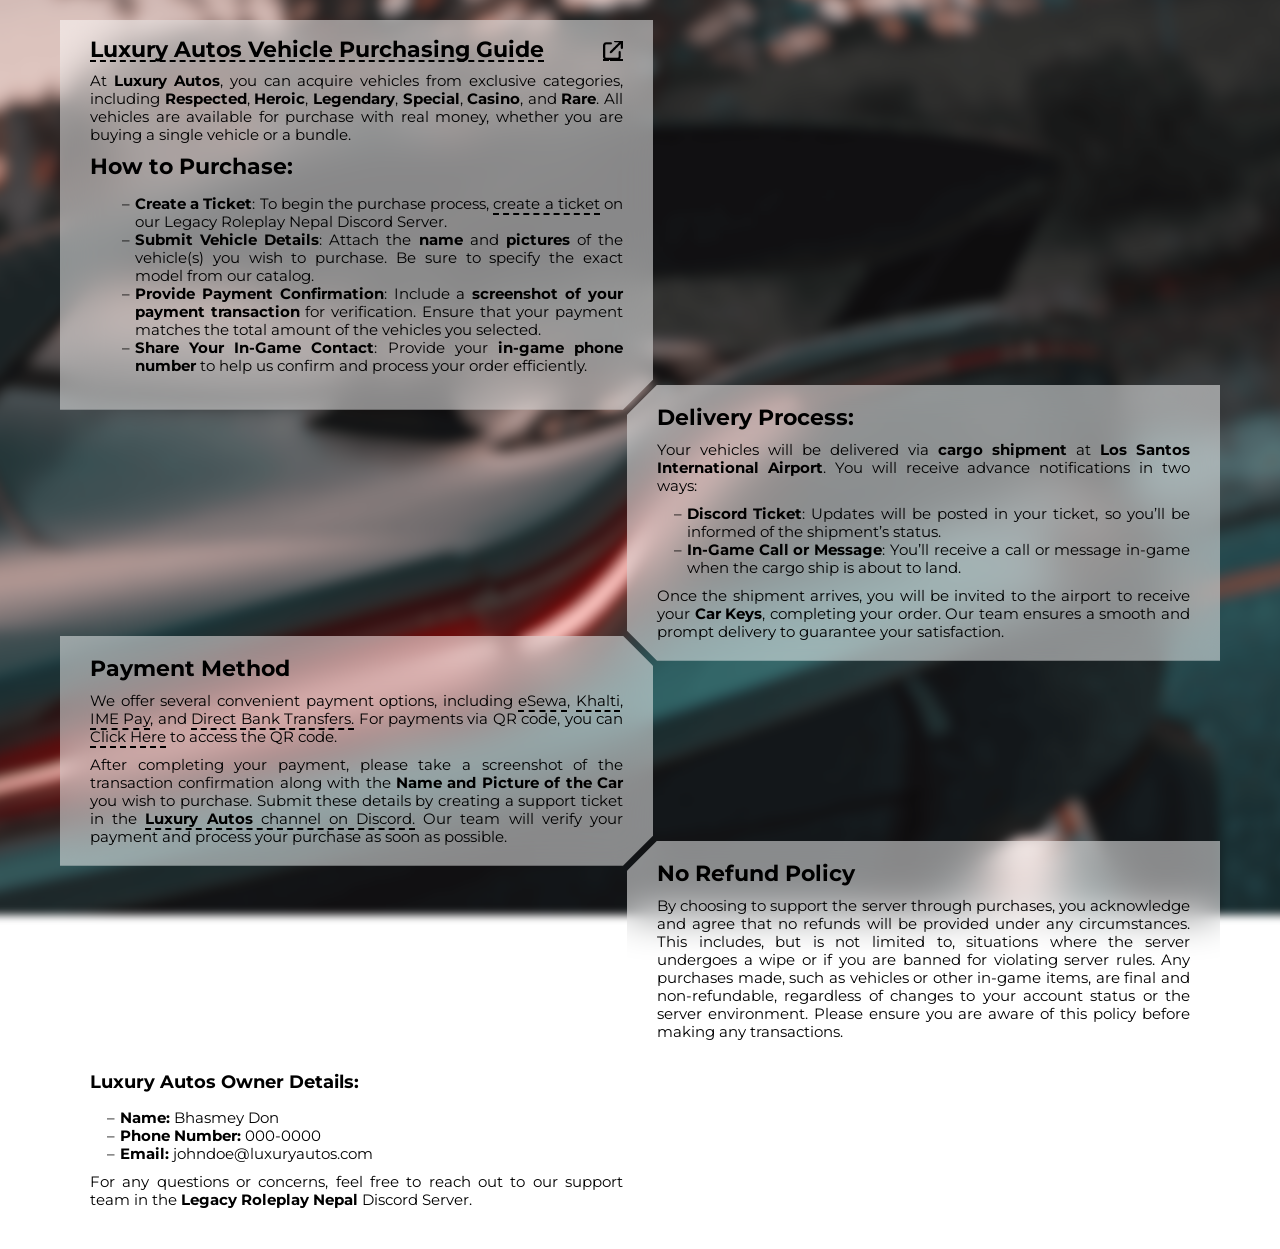
==== about.html @ 5d1df042 "first commit" ====
<!DOCTYPE html>
<html lang="en">

<head>
    <meta charset="UTF-8">
    <meta name="viewport" content="width=device-width, initial-scale=1">

    <title>About - Luxury Autos</title>
    <meta name="title" content="About EDM - Luxury Autos">
    <meta name="description" content="A Catalog for the Luxury Autos to help you find your import dream car easily.">
    <meta property="twitter:image" content="https://i.postimg.cc/vZWjpPw9/banner-min.png">
    <link rel="icon" href="https://i.postimg.cc/T25wYrTT/legacyrpnepal.png"/>
    <link rel="preconnect" href="https://fonts.googleapis.com" />
    <link rel="preconnect" href="https://fonts.gstatic.com" crossorigin />
    <link href="https://fonts.googleapis.com/css2?family=Montserrat:ital,wght@0,400;0,500;0,600;1,500&display=swap" rel="stylesheet" />
    <link rel="stylesheet" href="/css/view.css" />
    <link rel="stylesheet" href="/css/about.css" />
</head>

<body>
    <div id="page">
        <div class="section right">
            <h2>
                <a href="/?expires=&s=">Luxury Autos Vehicle Purchasing Guide</a>
                <a href="https://discord.gg/vv77atAFCt" target="_blank" title="Legacy Roleplay Nepal Store" class="external"></a>
            </h2>
    <p>
      At <strong>Luxury Autos</strong>, you can acquire vehicles from exclusive categories, including 
      <strong>Respected</strong>, <strong>Heroic</strong>, <strong>Legendary</strong>, <strong>Special</strong>, 
      <strong>Casino</strong>, and <strong>Rare</strong>. All vehicles are available for purchase with real money, 
      whether you are buying a single vehicle or a bundle.
    </p>
  
    <h2>How to Purchase:</h2>
    <ol>
      <li>
        <strong>Create a Ticket</strong>: 
        To begin the purchase process, 
        <a href="https://discord.com/channels/728249513218932736/1258548282146164807/1262074902320648233" target="_blank">create a ticket</a> 
        on our Legacy Roleplay Nepal Discord Server.
      </li>
      <li>
        <strong>Submit Vehicle Details</strong>: 
        Attach the <strong>name</strong> and <strong>pictures</strong> of the vehicle(s) you wish to purchase. Be sure to specify 
        the exact model from our catalog.
      </li>
      <li>
        <strong>Provide Payment Confirmation</strong>: 
        Include a <strong>screenshot of your payment transaction</strong> for verification. Ensure that your payment matches 
        the total amount of the vehicles you selected.
      </li>
      <li>
        <strong>Share Your In-Game Contact</strong>: 
        Provide your <strong>in-game phone number</strong> to help us confirm and process your order efficiently.
      </li>
    </ol>
    </div>
        
        <div class="section">
            <h2>Delivery Process:</h2>
    <p>
      Your vehicles will be delivered via <strong>cargo shipment</strong> at 
      <strong>Los Santos International Airport</strong>. You will receive advance notifications in two ways:
    </p>
    <ul>
      <li>
        <strong>Discord Ticket</strong>: Updates will be posted in your ticket, so you’ll be informed of the shipment’s status.
      </li>
      <li>
        <strong>In-Game Call or Message</strong>: You’ll receive a call or message in-game when the cargo ship is about to land.
      </li>
    </ul>
    <p>
      Once the shipment arrives, you will be invited to the airport to receive your <strong>Car Keys</strong>, 
      completing your order. Our team ensures a smooth and prompt delivery to guarantee your satisfaction.
    </p>
        </div>
        <div class="section">
            <h2>Payment Method</h2>
            <p>
                We offer several convenient payment options, including <a href="https://i.postimg.cc/KY8dyGYh/Esewa.jpg" target="_blank">eSewa</a>, <a href="https://i.postimg.cc/KYpCG6Kk/Khalti.jpg" target="_blank">Khalti</a>, <a href="https://i.postimg.cc/SsX3Jg8Z/IMEPAY.jpg" target="_blank">IME Pay</a>, and <a href="https://i.postimg.cc/NMWVTRkQ/BANK.jpg" target="_blank">Direct Bank Transfers.</a> 
                For payments via QR code, you can 
                <a href="https://npxfoulgaming.github.io/npxfoulgaming/payment.html" target="_blank">Click Here</a> 
                to access the QR code.
              </p>
              <p>
                After completing your payment, please take a screenshot of the transaction confirmation along with the 
                <strong>Name and Picture of the Car</strong> you wish to purchase. Submit these details by creating a 
                support ticket in the <a href="https://discord.com/channels/728249513218932736/1258548282146164807/1262074902320648233" target="_blank"><strong>Luxury Autos</strong> channel on Discord.</a> Our team will verify your payment 
                and process your purchase as soon as possible.
              </p>
        </div>
        <div class="section">
            <h2>No Refund Policy</h2>
            <p>By choosing to support the server through purchases, you acknowledge and agree that no refunds will be provided under any circumstances. This includes, but is not limited to, situations where the server undergoes a wipe or if you are banned for violating server rules. Any purchases made, such as vehicles or other in-game items, are final and non-refundable, regardless of changes to your account status or the server environment. Please ensure you are aware of this policy before making any transactions.</p>
        </div>
        <div class="section">
            <h3>Luxury Autos Owner Details:</h3>
               <ul>
                 <li><strong>Name:</strong> Bhasmey Don</li>
                 <li><strong>Phone Number:</strong> 000-0000</li>
                 <li><strong>Email:</strong> johndoe@luxuryautos.com</li>
               </ul>
               <p>For any questions or concerns, feel free to reach out to our support team in the <strong>Legacy Roleplay Nepal</strong> Discord Server.</p>
        </div>
        
    </div>
    <script src="/js/polyfill.js"></script>
</body>

</html>
---- css/view.css ----
* {
    box-sizing: border-box;
    scrollbar-width: none
}

::-webkit-scrollbar {
    width: 0
}

html,
body {
    margin: 0;
    width: 100%;
    height: 100%;
    font-family: montserrat, sans-serif
}

body::before {
    content: "";
    position: fixed;
    background-size: cover;
    background-position: center;
    top: -15px;
    left: -15px;
    right: -15px;
    bottom: -15px;
    z-index: -1;
    filter: blur(4px)
}

#page {
    width: 100%;
    margin: auto;
    display: flex;
    flex-wrap: wrap;
    justify-content: space-between;
    padding: 15px 0;
    max-width: 1550px
}

h1 {
    position: fixed;
    top: 15px;
    left: calc((max(100%, 1550px) - 1550px)/2 + 15px);
    font-weight: 600;
    background: rgba(255, 255, 255, .5);
    backdrop-filter: blur(8px);
    padding: 10px 20px;
    font-size: 30px;
    color: #000;
    z-index: 1;
    margin: 0;
    clip-path: polygon(0 0, 100% 0, 100% calc(100% - 15px), calc(100% - 15px) 100%, 0 100%)
}

h1 a {
    color: inherit;
    text-decoration: none
}

#vehicles {
    width: 100%
}

.vehicle {
    width: 100%;
    height: 350px;
    display: flex
}

.vehicle:not(:first-child):not(:last-child) {
    margin: -77px 0
}

.vehicle.invert {
    flex-direction: row-reverse
}

.vehicle .details::before {
    content: "";
    position: absolute;
    top: 4px;
    left: 5px;
    font-size: 12px;
    font-weight: 700;
    line-height: 12px
}

.vehicle.in-rotation .details::before {
    content: "✔ Rotation";
    color: #0b8200
}

.vehicle.not-in-rotation .details::before {
    content: "✖ Rotation";
    color: #b82b2b
}

body.loading-rotation .vehicle .details::before {
    content: "Loading..."
}

.vehicle .details {
    width: 100%;
    height: calc(100% - 166px);
    background: rgba(255, 255, 255, .5);
    backdrop-filter: blur(15px);
    margin: 83px 6px;
    position: relative
}

.vehicle:first-child .details {
    height: calc(100% - 83px);
    margin: 0 6px
}

.vehicle:last-child .details {
    height: calc(100% - 83px)
}

.vehicle .details .inner {
    position: absolute;
    padding: 20px;
    top: 50%;
    left: 50%;
    transform: translate(-50%, -50%);
    width: max-content;
    max-width: 100%
}

.vehicle .details span {
    font-size: 22px;
    font-weight: 600
}

.vehicle .details small {
    display: block;
    font-size: 15px;
    font-weight: 500;
    text-align: right
}

.vehicle .details pre {
    margin: 0;
    font-size: 14px;
    font-style: italic;
    text-align: right
}

.vehicle.invert .details pre,
.vehicle.invert .details small {
    text-align: left
}

.vehicle .details .colors {
    position: absolute;
    bottom: 5px;
    right: 5px;
    display: flex;
    gap: 5px;
    transition: 500ms;
    opacity: 0
}

.vehicle:hover .details .colors {
    opacity: 1
}

.vehicle .details .colors .color {
    width: 20px;
    height: 20px;
    border-radius: 50%;
    background-size: cover;
    background-position: center;
    background-repeat: no-repeat;
    cursor: pointer;
    box-shadow: 2px 2px 4px 0 rgba(0, 0, 0, .25);
    position: relative
}

.vehicle .details .colors .color::after {
    content: "";
    position: absolute;
    top: 0;
    left: 0;
    right: 0;
    bottom: 0;
    border-radius: 50%;
    border: 1px solid #fff;
    transition: 250ms;
    opacity: 0
}

.vehicle .details .colors .color.active::after,
.vehicle .details .colors .color:hover::after {
    opacity: 1
}

.vehicle .details .colors .color[data-color=mb] {
    background-image: url(/images/colors/mb.png)
}

.vehicle .details .colors .color[data-color=mw] {
    background-image: url(/images/colors/mw.png)
}

.vehicle .details .colors .color[data-color=r] {
    background-image: url(/images/colors/r.png)
}

.vehicle .details .colors .color[data-color=g] {
    background-image: url(/images/colors/g.png)
}

.vehicle .details .colors .color[data-color=b] {
    background-image: url(/images/colors/b.png)
}

.vehicle.invert .details .colors {
    left: 6px;
    right: unset
}

.vehicle .image {
    width: calc(50% + 37px);
    flex-shrink: 0
}

.vehicle:nth-child(odd) .image {
    padding-left: 6px
}

.vehicle:nth-child(even) .image {
    padding-right: 6px
}

.vehicle img {
    width: 100%;
    height: 100%;
    object-fit: cover
}

#footer {
    background: rgba(255, 255, 255, .5);
    backdrop-filter: blur(8px);
    position: fixed;
    bottom: 15px;
    left: calc((max(100%, 1550px) - 1550px)/2 + 15px);
    margin: 0;
    padding: 7px 15px;
    font-weight: 500;
    font-size: 15px;
    font-style: italic;
    clip-path: polygon(0 0, calc(100% - 15px) 0, 100% 15px, 100% 100%, 0 100%)
}
---- css/about.css ----
body::before {
    background-image: url(/images/main/about.png)
}

#page {
    max-width: 1200px;
    width: 100%;
    font-size: 15px;
    line-height: 18px;
    flex-direction: column;
    flex-wrap: nowrap;
    padding: 20px
}

.section {
    background: rgba(255, 255, 255, .5);
    backdrop-filter: blur(20px);
    padding: 20px 30px;
    clip-path: polygon(0 0, calc(100% - 30px) 0, 100% 30px, 100% calc(100% - 30px), calc(100% - 30px) 100%, 0 100%);
    width: calc(50% + 13px);
    margin-top: -25px;
    text-align: justify
}

.section:first-child {
    clip-path: polygon(0 0, 100% 0, 100% calc(100% - 30px), calc(100% - 30px) 100%, 0 100%);
    margin-top: 0
}

.section:last-child {
    clip-path: polygon(0 0, calc(100% - 30px) 0, 100% 30px, 100% 100%, 0 100%)
}

.section:nth-child(2n) {
    clip-path: polygon(0 30px, 30px 0, 100% 0, 100% 100%, 30px 100%, 0 calc(100% - 30px));
    align-self: end
}

h2 {
    margin: 0;
    margin-bottom: 10px;
    font-size: 22px;
    line-height: 26px;
    display: flex;
    align-items: center;
    justify-content: space-between
}

a {
    color: #000;
    border-bottom: 2px dashed #000;
    text-decoration: none;
    line-height: .9
}

h2 a.external {
    display: block;
    height: 20px;
    width: 20px;
    background-image: url(/images/main/link.png);
    background-size: cover;
    background-position: center
}

ul,
p {
    margin: 10px 0
}

ul:first-child,
p:first-child {
    margin-top: 0
}

ul:last-child,
p:last-child {
    margin-bottom: 0
}

ul {
    padding-left: 25px
}

li {
    list-style-type: '–';
    padding-left: 5px
}

table {
    border-collapse: collapse
}

tr {
    border-top: 1px dashed #000
}

th {
    text-align: left;
    vertical-align: top
}

th,
td {
    padding: 5px
}
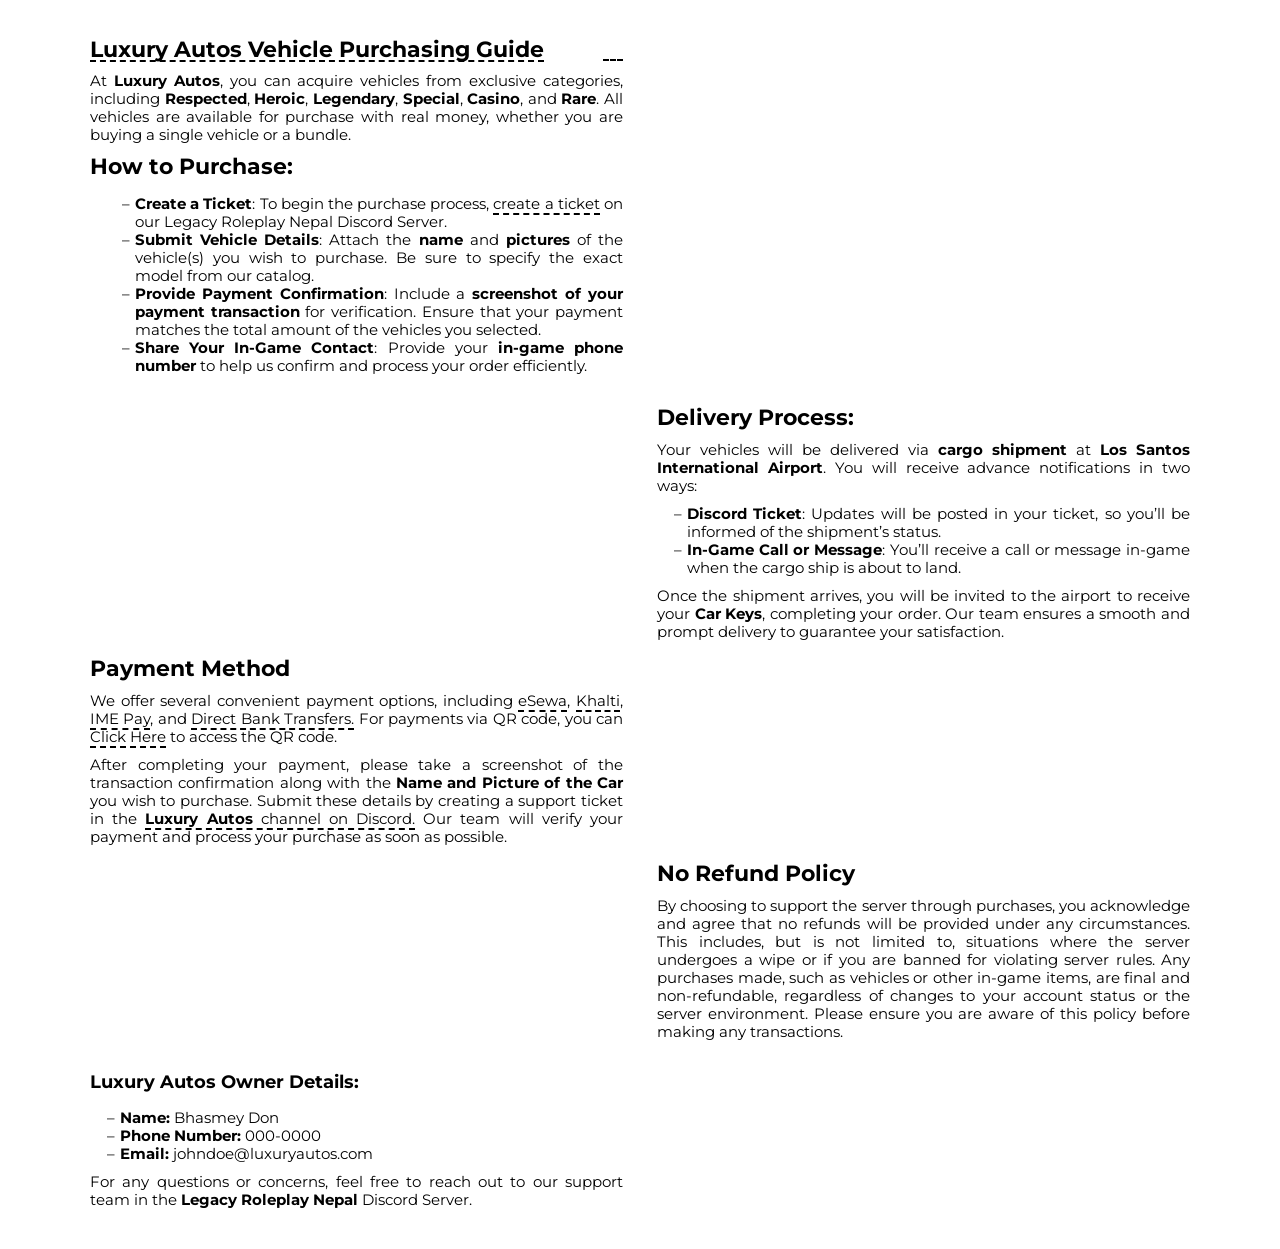
==== commit fc9f200b: "Update about.html" ====
--- a/about.html
+++ b/about.html
@@ -13,8 +13,8 @@
     <link rel="preconnect" href="https://fonts.googleapis.com" />
     <link rel="preconnect" href="https://fonts.gstatic.com" crossorigin />
     <link href="https://fonts.googleapis.com/css2?family=Montserrat:ital,wght@0,400;0,500;0,600;1,500&display=swap" rel="stylesheet" />
-    <link rel="stylesheet" href="/css/view.css" />
-    <link rel="stylesheet" href="/css/about.css" />
+    <link rel="stylesheet" href="css/view.css" />
+    <link rel="stylesheet" href="css/about.css" />
 </head>
 
 <body>
@@ -105,9 +105,9 @@
         </div>
         
     </div>
-    <script src="/js/polyfill.js"></script>
+    <script src="js/polyfill.js"></script>
 </body>
 
 </html>
 
-  +  
--- a/css/view.css
+++ b/css/view.css
@@ -197,23 +197,23 @@
 }
 
 .vehicle .details .colors .color[data-color=mb] {
-    background-image: url(/images/colors/mb.png)
+    background-image: url(images/colors/mb.png)
 }
 
 .vehicle .details .colors .color[data-color=mw] {
-    background-image: url(/images/colors/mw.png)
+    background-image: url(images/colors/mw.png)
 }
 
 .vehicle .details .colors .color[data-color=r] {
-    background-image: url(/images/colors/r.png)
+    background-image: url(images/colors/r.png)
 }
 
 .vehicle .details .colors .color[data-color=g] {
-    background-image: url(/images/colors/g.png)
+    background-image: url(images/colors/g.png)
 }
 
 .vehicle .details .colors .color[data-color=b] {
-    background-image: url(/images/colors/b.png)
+    background-image: url(images/colors/b.png)
 }
 
 .vehicle.invert .details .colors {
@@ -252,4 +252,4 @@
     font-size: 15px;
     font-style: italic;
     clip-path: polygon(0 0, calc(100% - 15px) 0, 100% 15px, 100% 100%, 0 100%)
-}+}
--- a/css/about.css
+++ b/css/about.css
@@ -1,5 +1,5 @@
 body::before {
-    background-image: url(/images/main/about.png)
+    background-image: url(images/main/about.png)
 }
 
 #page {
@@ -57,7 +57,7 @@
     display: block;
     height: 20px;
     width: 20px;
-    background-image: url(/images/main/link.png);
+    background-image: url(images/main/link.png);
     background-size: cover;
     background-position: center
 }
@@ -102,4 +102,4 @@
 th,
 td {
     padding: 5px
-}+}
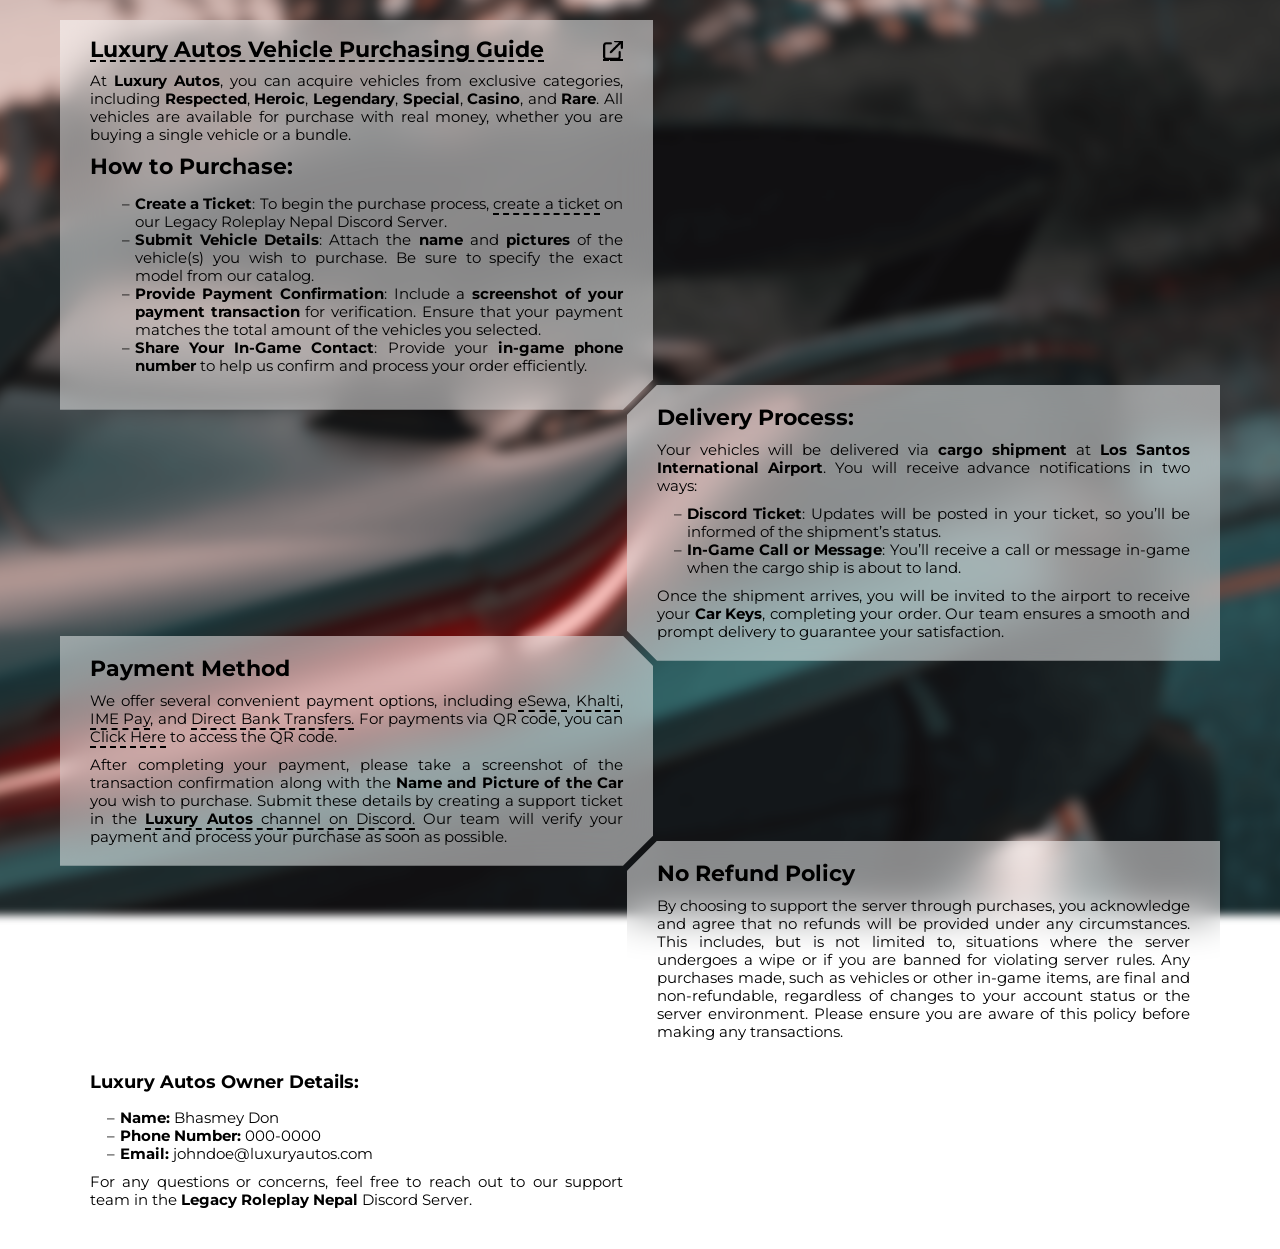
==== commit 2251aa71: "Update about.html" ====
--- a/about.html
+++ b/about.html
@@ -13,8 +13,8 @@
     <link rel="preconnect" href="https://fonts.googleapis.com" />
     <link rel="preconnect" href="https://fonts.gstatic.com" crossorigin />
     <link href="https://fonts.googleapis.com/css2?family=Montserrat:ital,wght@0,400;0,500;0,600;1,500&display=swap" rel="stylesheet" />
-    <link rel="stylesheet" href="css/view.css" />
-    <link rel="stylesheet" href="css/about.css" />
+    <link rel="stylesheet" href="view.css" />
+    <link rel="stylesheet" href="about.css" />
 </head>
 
 <body>
--- a/view.css
+++ b/view.css
@@ -0,0 +1,255 @@
+* {
+    box-sizing: border-box;
+    scrollbar-width: none
+}
+
+::-webkit-scrollbar {
+    width: 0
+}
+
+html,
+body {
+    margin: 0;
+    width: 100%;
+    height: 100%;
+    font-family: montserrat, sans-serif
+}
+
+body::before {
+    content: "";
+    position: fixed;
+    background-size: cover;
+    background-position: center;
+    top: -15px;
+    left: -15px;
+    right: -15px;
+    bottom: -15px;
+    z-index: -1;
+    filter: blur(4px)
+}
+
+#page {
+    width: 100%;
+    margin: auto;
+    display: flex;
+    flex-wrap: wrap;
+    justify-content: space-between;
+    padding: 15px 0;
+    max-width: 1550px
+}
+
+h1 {
+    position: fixed;
+    top: 15px;
+    left: calc((max(100%, 1550px) - 1550px)/2 + 15px);
+    font-weight: 600;
+    background: rgba(255, 255, 255, .5);
+    backdrop-filter: blur(8px);
+    padding: 10px 20px;
+    font-size: 30px;
+    color: #000;
+    z-index: 1;
+    margin: 0;
+    clip-path: polygon(0 0, 100% 0, 100% calc(100% - 15px), calc(100% - 15px) 100%, 0 100%)
+}
+
+h1 a {
+    color: inherit;
+    text-decoration: none
+}
+
+#vehicles {
+    width: 100%
+}
+
+.vehicle {
+    width: 100%;
+    height: 350px;
+    display: flex
+}
+
+.vehicle:not(:first-child):not(:last-child) {
+    margin: -77px 0
+}
+
+.vehicle.invert {
+    flex-direction: row-reverse
+}
+
+.vehicle .details::before {
+    content: "";
+    position: absolute;
+    top: 4px;
+    left: 5px;
+    font-size: 12px;
+    font-weight: 700;
+    line-height: 12px
+}
+
+.vehicle.in-rotation .details::before {
+    content: "✔ Rotation";
+    color: #0b8200
+}
+
+.vehicle.not-in-rotation .details::before {
+    content: "✖ Rotation";
+    color: #b82b2b
+}
+
+body.loading-rotation .vehicle .details::before {
+    content: "Loading..."
+}
+
+.vehicle .details {
+    width: 100%;
+    height: calc(100% - 166px);
+    background: rgba(255, 255, 255, .5);
+    backdrop-filter: blur(15px);
+    margin: 83px 6px;
+    position: relative
+}
+
+.vehicle:first-child .details {
+    height: calc(100% - 83px);
+    margin: 0 6px
+}
+
+.vehicle:last-child .details {
+    height: calc(100% - 83px)
+}
+
+.vehicle .details .inner {
+    position: absolute;
+    padding: 20px;
+    top: 50%;
+    left: 50%;
+    transform: translate(-50%, -50%);
+    width: max-content;
+    max-width: 100%
+}
+
+.vehicle .details span {
+    font-size: 22px;
+    font-weight: 600
+}
+
+.vehicle .details small {
+    display: block;
+    font-size: 15px;
+    font-weight: 500;
+    text-align: right
+}
+
+.vehicle .details pre {
+    margin: 0;
+    font-size: 14px;
+    font-style: italic;
+    text-align: right
+}
+
+.vehicle.invert .details pre,
+.vehicle.invert .details small {
+    text-align: left
+}
+
+.vehicle .details .colors {
+    position: absolute;
+    bottom: 5px;
+    right: 5px;
+    display: flex;
+    gap: 5px;
+    transition: 500ms;
+    opacity: 0
+}
+
+.vehicle:hover .details .colors {
+    opacity: 1
+}
+
+.vehicle .details .colors .color {
+    width: 20px;
+    height: 20px;
+    border-radius: 50%;
+    background-size: cover;
+    background-position: center;
+    background-repeat: no-repeat;
+    cursor: pointer;
+    box-shadow: 2px 2px 4px 0 rgba(0, 0, 0, .25);
+    position: relative
+}
+
+.vehicle .details .colors .color::after {
+    content: "";
+    position: absolute;
+    top: 0;
+    left: 0;
+    right: 0;
+    bottom: 0;
+    border-radius: 50%;
+    border: 1px solid #fff;
+    transition: 250ms;
+    opacity: 0
+}
+
+.vehicle .details .colors .color.active::after,
+.vehicle .details .colors .color:hover::after {
+    opacity: 1
+}
+
+.vehicle .details .colors .color[data-color=mb] {
+    background-image: url(/images/colors/mb.png)
+}
+
+.vehicle .details .colors .color[data-color=mw] {
+    background-image: url(/images/colors/mw.png)
+}
+
+.vehicle .details .colors .color[data-color=r] {
+    background-image: url(/images/colors/r.png)
+}
+
+.vehicle .details .colors .color[data-color=g] {
+    background-image: url(/images/colors/g.png)
+}
+
+.vehicle .details .colors .color[data-color=b] {
+    background-image: url(/images/colors/b.png)
+}
+
+.vehicle.invert .details .colors {
+    left: 6px;
+    right: unset
+}
+
+.vehicle .image {
+    width: calc(50% + 37px);
+    flex-shrink: 0
+}
+
+.vehicle:nth-child(odd) .image {
+    padding-left: 6px
+}
+
+.vehicle:nth-child(even) .image {
+    padding-right: 6px
+}
+
+.vehicle img {
+    width: 100%;
+    height: 100%;
+    object-fit: cover
+}
+
+#footer {
+    background: rgba(255, 255, 255, .5);
+    backdrop-filter: blur(8px);
+    position: fixed;
+    bottom: 15px;
+    left: calc((max(100%, 1550px) - 1550px)/2 + 15px);
+    margin: 0;
+    padding: 7px 15px;
+    font-weight: 500;
+    font-size: 15px;
+    font-style: italic;
+    clip-path: polygon(0 0, calc(100% - 15px) 0, 100% 15px, 100% 100%, 0 100%)
+}
--- a/about.css
+++ b/about.css
@@ -0,0 +1,105 @@
+body::before {
+    background-image: url(/images/main/about.png)
+}
+
+#page {
+    max-width: 1200px;
+    width: 100%;
+    font-size: 15px;
+    line-height: 18px;
+    flex-direction: column;
+    flex-wrap: nowrap;
+    padding: 20px
+}
+
+.section {
+    background: rgba(255, 255, 255, .5);
+    backdrop-filter: blur(20px);
+    padding: 20px 30px;
+    clip-path: polygon(0 0, calc(100% - 30px) 0, 100% 30px, 100% calc(100% - 30px), calc(100% - 30px) 100%, 0 100%);
+    width: calc(50% + 13px);
+    margin-top: -25px;
+    text-align: justify
+}
+
+.section:first-child {
+    clip-path: polygon(0 0, 100% 0, 100% calc(100% - 30px), calc(100% - 30px) 100%, 0 100%);
+    margin-top: 0
+}
+
+.section:last-child {
+    clip-path: polygon(0 0, calc(100% - 30px) 0, 100% 30px, 100% 100%, 0 100%)
+}
+
+.section:nth-child(2n) {
+    clip-path: polygon(0 30px, 30px 0, 100% 0, 100% 100%, 30px 100%, 0 calc(100% - 30px));
+    align-self: end
+}
+
+h2 {
+    margin: 0;
+    margin-bottom: 10px;
+    font-size: 22px;
+    line-height: 26px;
+    display: flex;
+    align-items: center;
+    justify-content: space-between
+}
+
+a {
+    color: #000;
+    border-bottom: 2px dashed #000;
+    text-decoration: none;
+    line-height: .9
+}
+
+h2 a.external {
+    display: block;
+    height: 20px;
+    width: 20px;
+    background-image: url(/images/main/link.png);
+    background-size: cover;
+    background-position: center
+}
+
+ul,
+p {
+    margin: 10px 0
+}
+
+ul:first-child,
+p:first-child {
+    margin-top: 0
+}
+
+ul:last-child,
+p:last-child {
+    margin-bottom: 0
+}
+
+ul {
+    padding-left: 25px
+}
+
+li {
+    list-style-type: '–';
+    padding-left: 5px
+}
+
+table {
+    border-collapse: collapse
+}
+
+tr {
+    border-top: 1px dashed #000
+}
+
+th {
+    text-align: left;
+    vertical-align: top
+}
+
+th,
+td {
+    padding: 5px
+}
